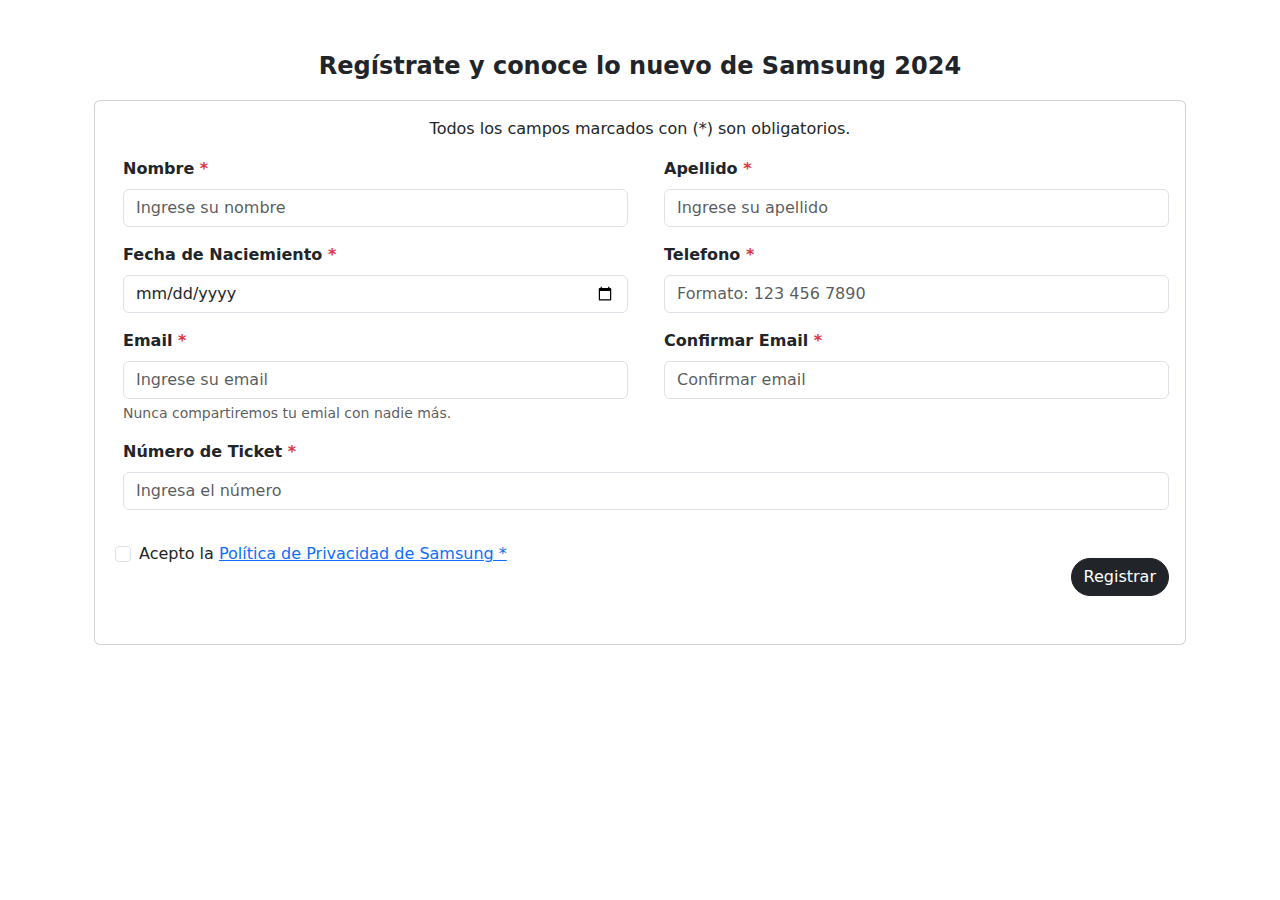
==== index.html @ f29cbb8c "proyecto concuro samsung" ====
<!doctype html>
<html lang="en">
<head>
    <meta charset="utf-8">
    <meta name="viewport" content="width=device-width, initial-scale=1">
    <title>Bootstrap demo</title>
    <link href="https://cdn.jsdelivr.net/npm/bootstrap@5.3.3/dist/css/bootstrap.min.css" rel="stylesheet" integrity="sha384-QWTKZyjpPEjISv5WaRU9OFeRpok6YctnYmDr5pNlyT2bRjXh0JMhjY6hW+ALEwIH" crossorigin="anonymous">
</head>
  <body>
    
    <main>
        <div class="container">
          <div class="row">
            <div class="col-md-12">
              <div class="step-content">
                  <div class="container mt-5 ">
                      <p class="fw-bold fs-4 text-center">Regístrate y conoce lo nuevo de Samsung 2024</p>
                      <div class="alert alert-danger d-flex align-items-center d-none" id="alertDanger" role="alert"></div>
                      <div class="alert alert-dark text-center d-none" id="alert" role="alert">
                        <h4 class="alert-heading">
                          ¡Gracias por
                          registrarte!
                        </h4>
                        <p>
                          Muy pronto disfrutarás cada momento
                          con más WOW.
                        </p>
                        <hr>
                        <p class="mb-0">
                          Recuerda utilizar tu cupón HRWOW24
                          con valor de $1,000 al comprar tu nueva
                          TV QLED I OLED en Preventa.
                        </p>
                      </div>
                      <div class="card" id="cardForm">
                          <div class="card-body">
                              <p class="fw-lighter text-center">Todos los campos marcados con (*) son obligatorios.</p>
                              <div id="loader" class="d-flex justify-content-center align-items-center d-none">
                                <div class="spinner-border text-primary" role="status">
                                  <span class="visually-hidden">Loading...</span>
                                </div>
                              </div>
                              <form class="row needs-validation-register mt-3" novalidate>
                                
                                <div class="col-lg-6 col-md-6 col-sm-12 mb-3 form-check">
                                  <label for="nombre" class="form-label fw-bold">Nombre <b class="text-danger">*</b></label>
                                  <input type="text" class="form-control" id="nombre" name="nombre" required    placeholder="Ingrese su nombre">
                                  <div class="invalid-feedback">
                                      Este campo es obligatorio.
                                  </div>
                                </div>
                                <div class="col-lg-6 col-md-6 col-sm-12 mb-3 form-check">
                                  <label for="nombre" class="form-label fw-bold">Apellido <b class="text-danger">*</b></label>
                                  <input type="text" class="form-control" id="apellido" name="apellido" required   placeholder="Ingrese su apellido">
                                  <div class="invalid-feedback">
                                      Este campo es obligatorio.
                                  </div>
                                </div>
                                <div class="col-lg-6 col-md-6 col-sm-12 mb-3 form-check">
                                  <label for="fecha_nacimiento" class="form-label fw-bold">Fecha de Naciemiento <b class="text-danger">*</b></label>
                                  <input type="date" class="form-control" id="fecha_nacimiento" name="fecha_nacimiento" required  placeholder="Formato: dd/mm/aaaa">
                                  <div class="invalid-feedback">
                                      Este campo es obligatorio.
                                  </div>
                                </div>
                                <div class="col-lg-6 col-md-6 col-sm-12 mb-3 form-check">
                                  <label for="telefono" class="form-label fw-bold">Telefono <b class="text-danger">*</b></label>
                                  <input type="tel" class="form-control" id="telefono" name="telefono"  minlength="10" maxlength="13" placeholder="Formato: 123 456 7890" required>
                                  <div class="invalid-feedback">
                                      Este campo es obligatorio.
                                  </div>
                                </div>
                                <div class="col-lg-6 col-md-6 col-sm-12 mb-3 form-check">
                                  <label for="emial" class="form-label fw-bold">Email <b class="text-danger">*</b></label>
                                  <input type="email" class="form-control" id="email" name="email" aria-describedby="emialHelp" required    placeholder="Ingrese su email">
                                  <div id="emialHelp" class="form-text">Nunca compartiremos tu emial con nadie más.</div>
                                  <div class="invalid-feedback">
                                      Este campo es obligatorio.
                                  </div>
                                </div>
                                <div class="col-lg-6 col-md-6 col-sm-12 mb-3 form-check">
                                  <label for="emial" class="form-label fw-bold">Confirmar Email <b class="text-danger">*</b></label>
                                  <input type="email" class="form-control" id="confirmEmail" name="confirm-email" aria-describedby="emialHelp" required    placeholder="Confirmar email">
                                  <div class="invalid-feedback">
                                      Este campo es obligatorio.
                                  </div>
                                  <div id="emailMismatch" class="invalid-feedback d-none">Los correos electrónicos no coinciden.</div>

                                </div>
                                <div class="col-lg-12 col-md-12 col-sm-12 mb-3 form-check">
                                  <label for="ticket" class="form-label fw-bold">Número de Ticket <b class="text-danger">*</b></label>
                                  <input type="text" class="form-control" id="ticket" name="ticket" aria-describedby="numeroTicket" required  placeholder="Ingresa el número">
                                  <div class="invalid-feedback">
                                      Este campo es obligatorio.
                                  </div>
                                  <div id="emailMismatch" class="invalid-feedback d-none">Los correos electrónicos no coinciden.</div>

                                </div>
                                <!-- <div class="col-lg-12 col-md-12 col-sm-12 mb-3 form-check">
                                  <label for="ticket" class="form-label fw-bold">imagen Ticket <b class="text-danger">*</b></label> <br>
                                  <button class="btn btn-dark">Cargar</button>
                                  <input type="text" class="form-control d-none" id="img-ticket" name="img-ticket" aria-describedby="emialHelp" required >
                                  
                                  <div class="invalid-feedback">
                                      Este campo es obligatorio.
                                  </div>

                                </div> -->
                                <div class="col-lg-12 col-md-12 col-sm-12 m-3 form-check">
                                  <input type="checkbox" class="form-check-input" id="tyc" name="tyc" required    placeholder="">
                                  <label class="form-check-label" for="Terminos&Condiciones">Acepto la <a href="#">Política de Privacidad de Samsung *</a></label>
                                  <div class="invalid-feedback">
                                      Este campo es obligatorio.
                                  </div> 

                                  <button type="button" class="btn btn-dark rounded-pill float-end m-3" id="enviar">Registrar</button>
                                </div>
                                
                              </form>
                          </div>
                      </div>
                  </div>
              </div>
              <!-- Navigation Buttons -->
              <div class="text-center mt-4">
                <button class="btn btn-dark rounded-pill next-step d-none" id="continuar">Continuar</button>
              </div>
            </div>
          </div>
        </div>
      </div>
    </main>
    
    <script src="https://cdn.jsdelivr.net/npm/@popperjs/core@2.11.8/dist/umd/popper.min.js" integrity="sha384-I7E8VVD/ismYTF4hNIPjVp/Zjvgyol6VFvRkX/vR+Vc4jQkC+hVqc2pM8ODewa9r" crossorigin="anonymous"></script>
    <script src="https://cdn.jsdelivr.net/npm/bootstrap@5.3.3/dist/js/bootstrap.min.js" integrity="sha384-0pUGZvbkm6XF6gxjEnlmuGrJXVbNuzT9qBBavbLwCsOGabYfZo0T0to5eqruptLy" crossorigin="anonymous"></script>

</body>
<script>
    document.addEventListener("DOMContentLoaded", () => {
      
        let etapaSession = localStorage.getItem("etapa");
        
        let enviar = document.querySelector("#enviar");
        let continuar = document.querySelector("#continuar");
        let loader = document.querySelector("#loader");
        let alert = document.querySelector("#alert");
        let alertDanger = document.querySelector("#alertDanger");
        let cardForm = document.querySelector("#cardForm");
        let entrar = document.querySelector("#entrar");
        let updateUrl = false; 
        let ticket = document.querySelector("#ticket");
    
        const emailInput = document.getElementById('email');
        const confirmEmailInput = document.getElementById('confirmEmail');
        const emailMismatchMessage = document.getElementById('emailMismatch');

        let idCliente = localStorage.getItem("cliente");
        let etapa = localStorage.getItem("etapa");

        if(idCliente === null){

          localStorage.setItem("etapa", 0);

        }

        if(localStorage.getItem("etapa") == 0){
          cardForm.classList.remove('d-none')
          alert.classList.add('d-none')
        }else{
          cardForm.classList.add('d-none')
          alert.classList.remove('d-none')
          continuar.classList.remove('d-none')

        }

    
        confirmEmailInput.addEventListener('input', function () {
        if (emailInput.value !== confirmEmailInput.value) {
                emailMismatchMessage.classList.remove('d-none');
                confirmEmailInput.setCustomValidity('Los correos electrónicos no coinciden');
            } else {
                emailMismatchMessage.classList.add('d-none');
                confirmEmailInput.setCustomValidity('');
            }
        });
    
          
        const getEtapa = async (ticket) => {
            try {
                let formData = new FormData();
                formData.append("ticket", ticket);
                const response = await fetch('http://localhost/API_Concurso/ticket', {
                    method: 'POST',
                    body: formData
                });
                if (!response.ok) {
                    throw new Error('Error en la solicitud: ' + response.status);
                }
                const responseData = await response.json();
                if (!responseData || !responseData.data) {
                    throw new Error('Respuesta inesperada del servidor');
                }
                localStorage.setItem("cliente", responseData.data.id);
                localStorage.setItem("etapa", responseData.data.etapa);
                return true;
            } catch (error) {
                console.error('Error en la función getEtapa:', error);
                return false;
            }
        }

        continuar.onclick = () => window.location.href = './caso1.html'

        enviar.onclick = async (event) => {
              event.preventDefault()
              event.stopPropagation()
    
              loader.classList.remove('d-none')
              enviar.setAttribute('disabled', 'disabled')
    
              const form = document.querySelector('.needs-validation-register');
              if (!form.checkValidity()) {
                  form.classList.add('was-validated');
                  loader.classList.add('d-none')
                  enviar.removeAttribute('disabled');
    
                  return;
              }
              
              try {
                const exito = await getEtapa(ticket.value);
                if (exito) {
                    updateUrl = true;
                } else {
                  let formData = new FormData(form);
                  formData.append("etapa", 1)
                  const response = await fetch('http://localhost/API_Concurso/usuarios', {
                      method: 'POST',
                      body: formData,
                  });
                  if(response.ok){
                    const responseData = await response.json();
                    updateUrl = true;
                    localStorage.setItem("cliente", responseData.last_insert_id);
                    localStorage.setItem("etapa", 1);
                    console.log(responseData)
  
                  }else{
                    updateUrl = false;
      
                    alertDanger.classList.remove('d-none')
                    alertDanger.innerHTML = `<b>¡Oops! Tuvimos un error al tratar de registrar los datos </b>`
                  }
                }
                  
                
              } catch (error) {
                console.error(error)
              }finally{
                if(updateUrl){
                  continuar.classList.remove('d-none')
                  alert.classList.remove('d-none')
                  cardForm.classList.add('d-none')
                }else{
                  loader.classList.add('d-none')
                  enviar.removeAttribute('disabled');
    
                }
              }
        };

      
    });

  
</script>

</html>
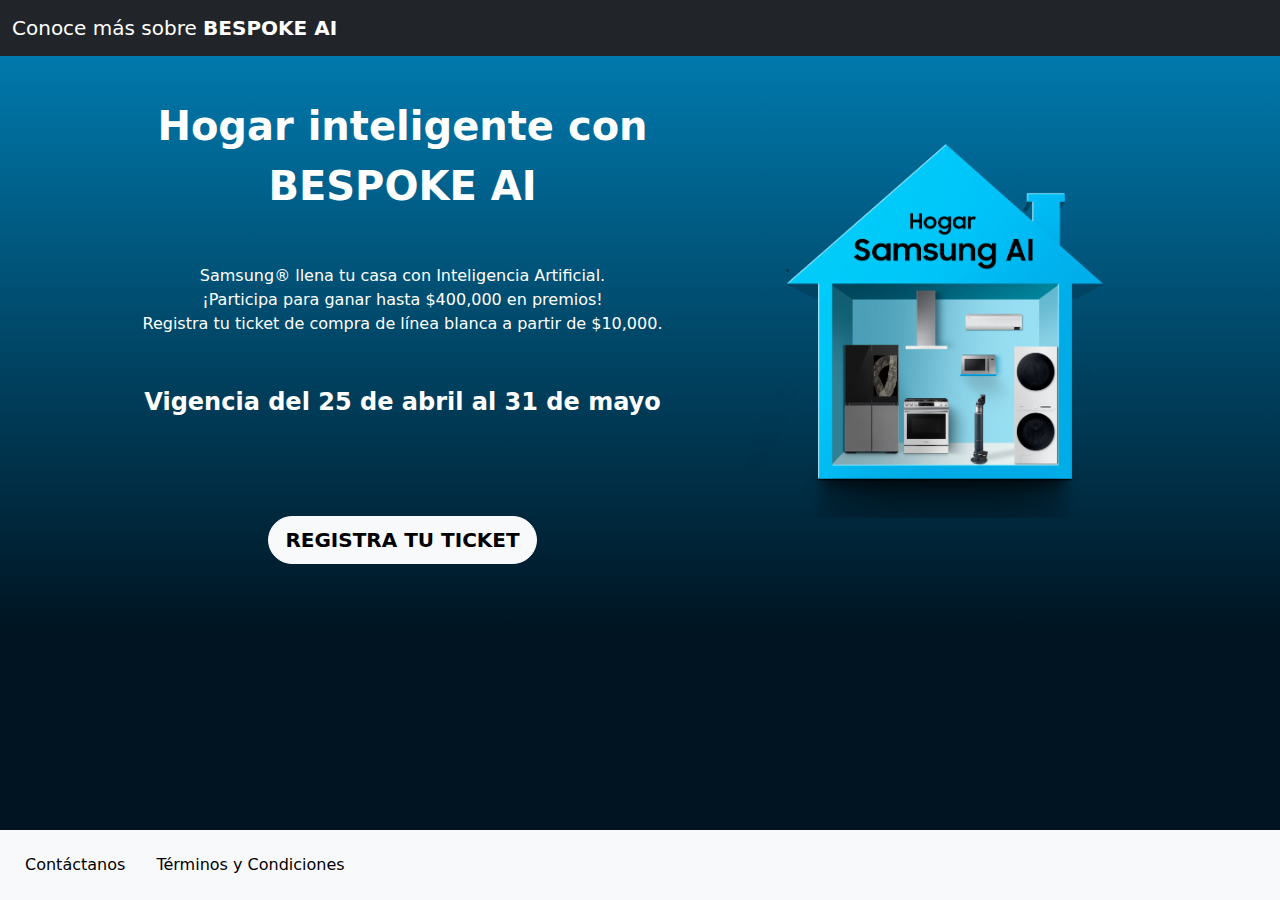
==== commit 777ab987: "se adapta a estilo samsung" ====
--- a/index.html
+++ b/index.html
@@ -5,274 +5,51 @@
     <meta name="viewport" content="width=device-width, initial-scale=1">
     <title>Bootstrap demo</title>
     <link href="https://cdn.jsdelivr.net/npm/bootstrap@5.3.3/dist/css/bootstrap.min.css" rel="stylesheet" integrity="sha384-QWTKZyjpPEjISv5WaRU9OFeRpok6YctnYmDr5pNlyT2bRjXh0JMhjY6hW+ALEwIH" crossorigin="anonymous">
+    <link rel="stylesheet" href="styles.css">
+    
 </head>
   <body>
-    
-    <main>
-        <div class="container">
-          <div class="row">
-            <div class="col-md-12">
-              <div class="step-content">
-                  <div class="container mt-5 ">
-                      <p class="fw-bold fs-4 text-center">Regístrate y conoce lo nuevo de Samsung 2024</p>
-                      <div class="alert alert-danger d-flex align-items-center d-none" id="alertDanger" role="alert"></div>
-                      <div class="alert alert-dark text-center d-none" id="alert" role="alert">
-                        <h4 class="alert-heading">
-                          ¡Gracias por
-                          registrarte!
-                        </h4>
-                        <p>
-                          Muy pronto disfrutarás cada momento
-                          con más WOW.
-                        </p>
-                        <hr>
-                        <p class="mb-0">
-                          Recuerda utilizar tu cupón HRWOW24
-                          con valor de $1,000 al comprar tu nueva
-                          TV QLED I OLED en Preventa.
-                        </p>
-                      </div>
-                      <div class="card" id="cardForm">
-                          <div class="card-body">
-                              <p class="fw-lighter text-center">Todos los campos marcados con (*) son obligatorios.</p>
-                              <div id="loader" class="d-flex justify-content-center align-items-center d-none">
-                                <div class="spinner-border text-primary" role="status">
-                                  <span class="visually-hidden">Loading...</span>
-                                </div>
-                              </div>
-                              <form class="row needs-validation-register mt-3" novalidate>
-                                
-                                <div class="col-lg-6 col-md-6 col-sm-12 mb-3 form-check">
-                                  <label for="nombre" class="form-label fw-bold">Nombre <b class="text-danger">*</b></label>
-                                  <input type="text" class="form-control" id="nombre" name="nombre" required    placeholder="Ingrese su nombre">
-                                  <div class="invalid-feedback">
-                                      Este campo es obligatorio.
-                                  </div>
-                                </div>
-                                <div class="col-lg-6 col-md-6 col-sm-12 mb-3 form-check">
-                                  <label for="nombre" class="form-label fw-bold">Apellido <b class="text-danger">*</b></label>
-                                  <input type="text" class="form-control" id="apellido" name="apellido" required   placeholder="Ingrese su apellido">
-                                  <div class="invalid-feedback">
-                                      Este campo es obligatorio.
-                                  </div>
-                                </div>
-                                <div class="col-lg-6 col-md-6 col-sm-12 mb-3 form-check">
-                                  <label for="fecha_nacimiento" class="form-label fw-bold">Fecha de Naciemiento <b class="text-danger">*</b></label>
-                                  <input type="date" class="form-control" id="fecha_nacimiento" name="fecha_nacimiento" required  placeholder="Formato: dd/mm/aaaa">
-                                  <div class="invalid-feedback">
-                                      Este campo es obligatorio.
-                                  </div>
-                                </div>
-                                <div class="col-lg-6 col-md-6 col-sm-12 mb-3 form-check">
-                                  <label for="telefono" class="form-label fw-bold">Telefono <b class="text-danger">*</b></label>
-                                  <input type="tel" class="form-control" id="telefono" name="telefono"  minlength="10" maxlength="13" placeholder="Formato: 123 456 7890" required>
-                                  <div class="invalid-feedback">
-                                      Este campo es obligatorio.
-                                  </div>
-                                </div>
-                                <div class="col-lg-6 col-md-6 col-sm-12 mb-3 form-check">
-                                  <label for="emial" class="form-label fw-bold">Email <b class="text-danger">*</b></label>
-                                  <input type="email" class="form-control" id="email" name="email" aria-describedby="emialHelp" required    placeholder="Ingrese su email">
-                                  <div id="emialHelp" class="form-text">Nunca compartiremos tu emial con nadie más.</div>
-                                  <div class="invalid-feedback">
-                                      Este campo es obligatorio.
-                                  </div>
-                                </div>
-                                <div class="col-lg-6 col-md-6 col-sm-12 mb-3 form-check">
-                                  <label for="emial" class="form-label fw-bold">Confirmar Email <b class="text-danger">*</b></label>
-                                  <input type="email" class="form-control" id="confirmEmail" name="confirm-email" aria-describedby="emialHelp" required    placeholder="Confirmar email">
-                                  <div class="invalid-feedback">
-                                      Este campo es obligatorio.
-                                  </div>
-                                  <div id="emailMismatch" class="invalid-feedback d-none">Los correos electrónicos no coinciden.</div>
-
-                                </div>
-                                <div class="col-lg-12 col-md-12 col-sm-12 mb-3 form-check">
-                                  <label for="ticket" class="form-label fw-bold">Número de Ticket <b class="text-danger">*</b></label>
-                                  <input type="text" class="form-control" id="ticket" name="ticket" aria-describedby="numeroTicket" required  placeholder="Ingresa el número">
-                                  <div class="invalid-feedback">
-                                      Este campo es obligatorio.
-                                  </div>
-                                  <div id="emailMismatch" class="invalid-feedback d-none">Los correos electrónicos no coinciden.</div>
-
-                                </div>
-                                <!-- <div class="col-lg-12 col-md-12 col-sm-12 mb-3 form-check">
-                                  <label for="ticket" class="form-label fw-bold">imagen Ticket <b class="text-danger">*</b></label> <br>
-                                  <button class="btn btn-dark">Cargar</button>
-                                  <input type="text" class="form-control d-none" id="img-ticket" name="img-ticket" aria-describedby="emialHelp" required >
-                                  
-                                  <div class="invalid-feedback">
-                                      Este campo es obligatorio.
-                                  </div>
-
-                                </div> -->
-                                <div class="col-lg-12 col-md-12 col-sm-12 m-3 form-check">
-                                  <input type="checkbox" class="form-check-input" id="tyc" name="tyc" required    placeholder="">
-                                  <label class="form-check-label" for="Terminos&Condiciones">Acepto la <a href="#">Política de Privacidad de Samsung *</a></label>
-                                  <div class="invalid-feedback">
-                                      Este campo es obligatorio.
-                                  </div> 
-
-                                  <button type="button" class="btn btn-dark rounded-pill float-end m-3" id="enviar">Registrar</button>
-                                </div>
-                                
-                              </form>
-                          </div>
-                      </div>
-                  </div>
-              </div>
-              <!-- Navigation Buttons -->
-              <div class="text-center mt-4">
-                <button class="btn btn-dark rounded-pill next-step d-none" id="continuar">Continuar</button>
-              </div>
-            </div>
+    <nav class="navbar navbar-dark bg-dark fixed-top">
+      <div class="container-fluid">
+        <a class="navbar-brand" href="#">Conoce más sobre <strong>BESPOKE AI</strong></a>
+      </div>
+    </nav>
+    <div class="degradado mt-5">
+      <div class="container mt-5">
+        <div class="row">
+          <div class="col-lg-7 col-md-6 col-sm-12 text-center">
+            <p class="text-white fs-1 fw-bolder">Hogar inteligente con BESPOKE AI</p>
+            <p class="text-white mt-5 mb-5">
+              Samsung® llena tu casa con Inteligencia Artificial.
+              <br>¡Participa para ganar hasta $400,000 en premios!
+              <br>Registra tu ticket de compra de línea blanca 
+              a partir de $10,000. 
+            </p>
+            <p class="fw-bold fs-4 text-white mb-5 mt-5">
+              Vigencia del 25 de abril al 31 de mayo
+            </p>
+            <a href="./registro.html" class="btn btn-light btn-lg mt-5 rounded-pill fw-bolder">REGISTRA TU TICKET</a>
+          </div>
+          <div class="col-lg-4 col-md-6 col-sm-12 mt-5 text-center">
+            <picture>
+              <source media="(min-width: 768px)" srcset="./assets/imgCasa_desk.png">
+              <img src="./assets/imgCasa_mob.png" class="img-fluid" alt="Samsung AI">
+            </picture>
           </div>
         </div>
       </div>
-    </main>
-    
+      <nav class="navbar bg-light fixed-bottom">
+        <div class="container-fluid">
+          <span class="navbar-text">
+            <button class="btn btn-light">Contáctanos</button>
+            <button class="btn btn-light">Términos y Condiciones</button>
+          </span>
+        </div>
+      </nav>
+    </div>
     <script src="https://cdn.jsdelivr.net/npm/@popperjs/core@2.11.8/dist/umd/popper.min.js" integrity="sha384-I7E8VVD/ismYTF4hNIPjVp/Zjvgyol6VFvRkX/vR+Vc4jQkC+hVqc2pM8ODewa9r" crossorigin="anonymous"></script>
     <script src="https://cdn.jsdelivr.net/npm/bootstrap@5.3.3/dist/js/bootstrap.min.js" integrity="sha384-0pUGZvbkm6XF6gxjEnlmuGrJXVbNuzT9qBBavbLwCsOGabYfZo0T0to5eqruptLy" crossorigin="anonymous"></script>
 
 </body>
-<script>
-    document.addEventListener("DOMContentLoaded", () => {
-      
-        let etapaSession = localStorage.getItem("etapa");
-        
-        let enviar = document.querySelector("#enviar");
-        let continuar = document.querySelector("#continuar");
-        let loader = document.querySelector("#loader");
-        let alert = document.querySelector("#alert");
-        let alertDanger = document.querySelector("#alertDanger");
-        let cardForm = document.querySelector("#cardForm");
-        let entrar = document.querySelector("#entrar");
-        let updateUrl = false; 
-        let ticket = document.querySelector("#ticket");
-    
-        const emailInput = document.getElementById('email');
-        const confirmEmailInput = document.getElementById('confirmEmail');
-        const emailMismatchMessage = document.getElementById('emailMismatch');
-
-        let idCliente = localStorage.getItem("cliente");
-        let etapa = localStorage.getItem("etapa");
-
-        if(idCliente === null){
-
-          localStorage.setItem("etapa", 0);
-
-        }
-
-        if(localStorage.getItem("etapa") == 0){
-          cardForm.classList.remove('d-none')
-          alert.classList.add('d-none')
-        }else{
-          cardForm.classList.add('d-none')
-          alert.classList.remove('d-none')
-          continuar.classList.remove('d-none')
-
-        }
-
-    
-        confirmEmailInput.addEventListener('input', function () {
-        if (emailInput.value !== confirmEmailInput.value) {
-                emailMismatchMessage.classList.remove('d-none');
-                confirmEmailInput.setCustomValidity('Los correos electrónicos no coinciden');
-            } else {
-                emailMismatchMessage.classList.add('d-none');
-                confirmEmailInput.setCustomValidity('');
-            }
-        });
-    
-          
-        const getEtapa = async (ticket) => {
-            try {
-                let formData = new FormData();
-                formData.append("ticket", ticket);
-                const response = await fetch('http://localhost/API_Concurso/ticket', {
-                    method: 'POST',
-                    body: formData
-                });
-                if (!response.ok) {
-                    throw new Error('Error en la solicitud: ' + response.status);
-                }
-                const responseData = await response.json();
-                if (!responseData || !responseData.data) {
-                    throw new Error('Respuesta inesperada del servidor');
-                }
-                localStorage.setItem("cliente", responseData.data.id);
-                localStorage.setItem("etapa", responseData.data.etapa);
-                return true;
-            } catch (error) {
-                console.error('Error en la función getEtapa:', error);
-                return false;
-            }
-        }
-
-        continuar.onclick = () => window.location.href = './caso1.html'
-
-        enviar.onclick = async (event) => {
-              event.preventDefault()
-              event.stopPropagation()
-    
-              loader.classList.remove('d-none')
-              enviar.setAttribute('disabled', 'disabled')
-    
-              const form = document.querySelector('.needs-validation-register');
-              if (!form.checkValidity()) {
-                  form.classList.add('was-validated');
-                  loader.classList.add('d-none')
-                  enviar.removeAttribute('disabled');
-    
-                  return;
-              }
-              
-              try {
-                const exito = await getEtapa(ticket.value);
-                if (exito) {
-                    updateUrl = true;
-                } else {
-                  let formData = new FormData(form);
-                  formData.append("etapa", 1)
-                  const response = await fetch('http://localhost/API_Concurso/usuarios', {
-                      method: 'POST',
-                      body: formData,
-                  });
-                  if(response.ok){
-                    const responseData = await response.json();
-                    updateUrl = true;
-                    localStorage.setItem("cliente", responseData.last_insert_id);
-                    localStorage.setItem("etapa", 1);
-                    console.log(responseData)
-  
-                  }else{
-                    updateUrl = false;
-      
-                    alertDanger.classList.remove('d-none')
-                    alertDanger.innerHTML = `<b>¡Oops! Tuvimos un error al tratar de registrar los datos </b>`
-                  }
-                }
-                  
-                
-              } catch (error) {
-                console.error(error)
-              }finally{
-                if(updateUrl){
-                  continuar.classList.remove('d-none')
-                  alert.classList.remove('d-none')
-                  cardForm.classList.add('d-none')
-                }else{
-                  loader.classList.add('d-none')
-                  enviar.removeAttribute('disabled');
-    
-                }
-              }
-        };
-
-      
-    });
-
-  
-</script>
 
 </html>--- a/styles.css
+++ b/styles.css
@@ -0,0 +1,16 @@
+body {
+    margin: 0;
+    padding: 0;
+}
+
+.degradado {
+    position: fixed;
+    top: 0;
+    left: 0;
+    width: 100vw; 
+    height: 100vh; 
+    background: rgb(0,20,33); 
+    background: linear-gradient(0deg, rgba(0,20,33,1) 35%, rgba(0,122,174,1) 100%);
+    z-index: -1; 
+    overflow: auto;
+}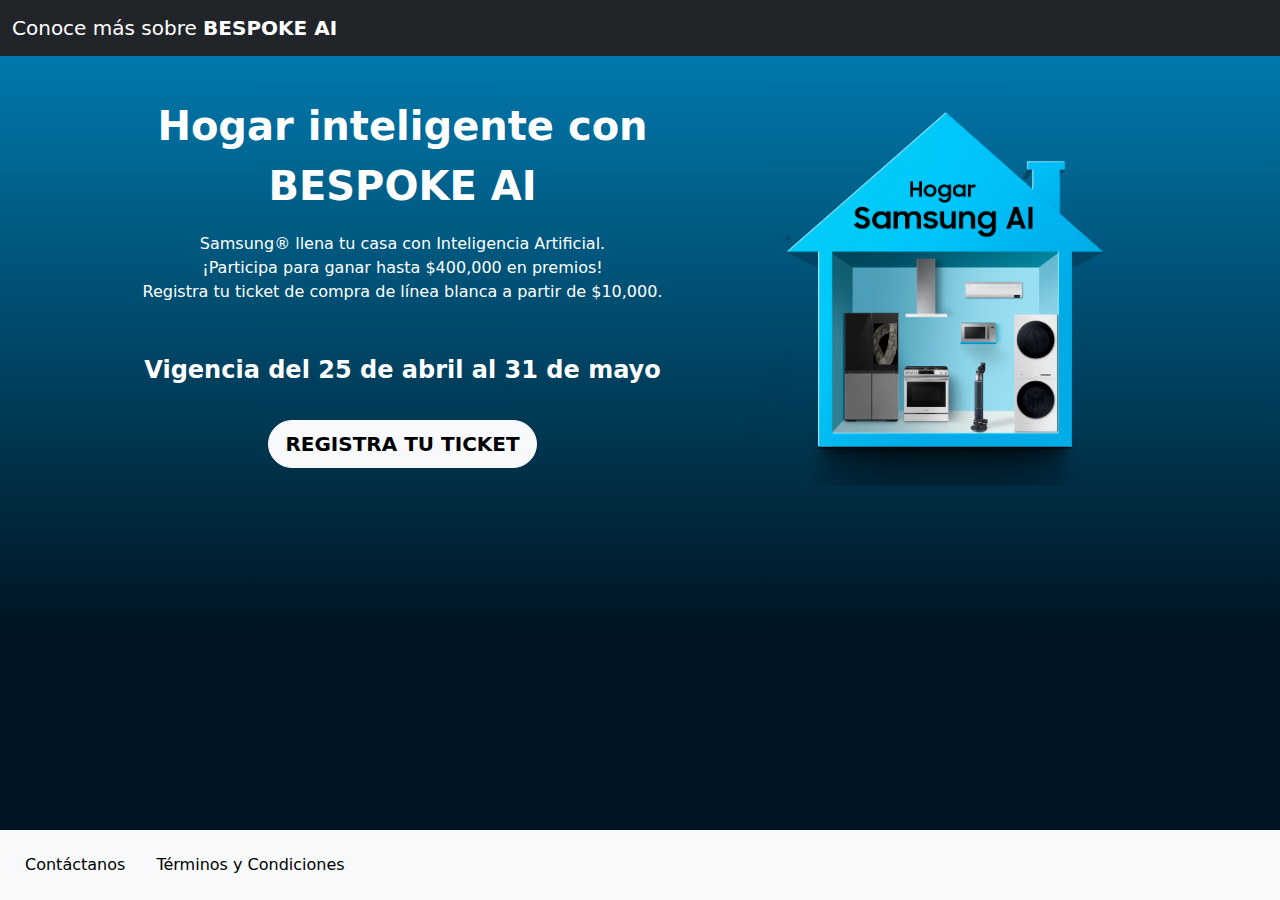
==== commit bffbba0f: "se validan acciones" ====
--- a/index.html
+++ b/index.html
@@ -3,7 +3,7 @@
 <head>
     <meta charset="utf-8">
     <meta name="viewport" content="width=device-width, initial-scale=1">
-    <title>Bootstrap demo</title>
+    <title>Llena tu casa de Samsung AI | Samsung México</title>
     <link href="https://cdn.jsdelivr.net/npm/bootstrap@5.3.3/dist/css/bootstrap.min.css" rel="stylesheet" integrity="sha384-QWTKZyjpPEjISv5WaRU9OFeRpok6YctnYmDr5pNlyT2bRjXh0JMhjY6hW+ALEwIH" crossorigin="anonymous">
     <link rel="stylesheet" href="styles.css">
     
@@ -11,7 +11,7 @@
   <body>
     <nav class="navbar navbar-dark bg-dark fixed-top">
       <div class="container-fluid">
-        <a class="navbar-brand" href="#">Conoce más sobre <strong>BESPOKE AI</strong></a>
+        <a class="navbar-brand" href="https://www.samsung.com/mx/home-appliances/bespoke-home/">Conoce más sobre <strong>BESPOKE AI</strong></a>
       </div>
     </nav>
     <div class="degradado mt-5">
@@ -19,18 +19,18 @@
         <div class="row">
           <div class="col-lg-7 col-md-6 col-sm-12 text-center">
             <p class="text-white fs-1 fw-bolder">Hogar inteligente con BESPOKE AI</p>
-            <p class="text-white mt-5 mb-5">
+            <p class="text-white mt-2 mb-5">
               Samsung® llena tu casa con Inteligencia Artificial.
               <br>¡Participa para ganar hasta $400,000 en premios!
               <br>Registra tu ticket de compra de línea blanca 
               a partir de $10,000. 
             </p>
-            <p class="fw-bold fs-4 text-white mb-5 mt-5">
+            <p class="fw-bold fs-4 text-white mt-3">
               Vigencia del 25 de abril al 31 de mayo
             </p>
-            <a href="./registro.html" class="btn btn-light btn-lg mt-5 rounded-pill fw-bolder">REGISTRA TU TICKET</a>
+            <a href="./registro.html" class="btn btn-light btn-lg mt-3 rounded-pill fw-bolder">REGISTRA TU TICKET</a>
           </div>
-          <div class="col-lg-4 col-md-6 col-sm-12 mt-5 text-center">
+          <div class="col-lg-4 col-md-6 col-sm-12 mt-3 text-center">
             <picture>
               <source media="(min-width: 768px)" srcset="./assets/imgCasa_desk.png">
               <img src="./assets/imgCasa_mob.png" class="img-fluid" alt="Samsung AI">
@@ -41,8 +41,8 @@
       <nav class="navbar bg-light fixed-bottom">
         <div class="container-fluid">
           <span class="navbar-text">
-            <button class="btn btn-light">Contáctanos</button>
-            <button class="btn btn-light">Términos y Condiciones</button>
+            <a href="tel:8007267864" class="btn btn-light">Contáctanos</a>
+            <a href="./terminos_y_condiciones.html" class="btn btn-light">Términos y Condiciones</a>
           </span>
         </div>
       </nav>
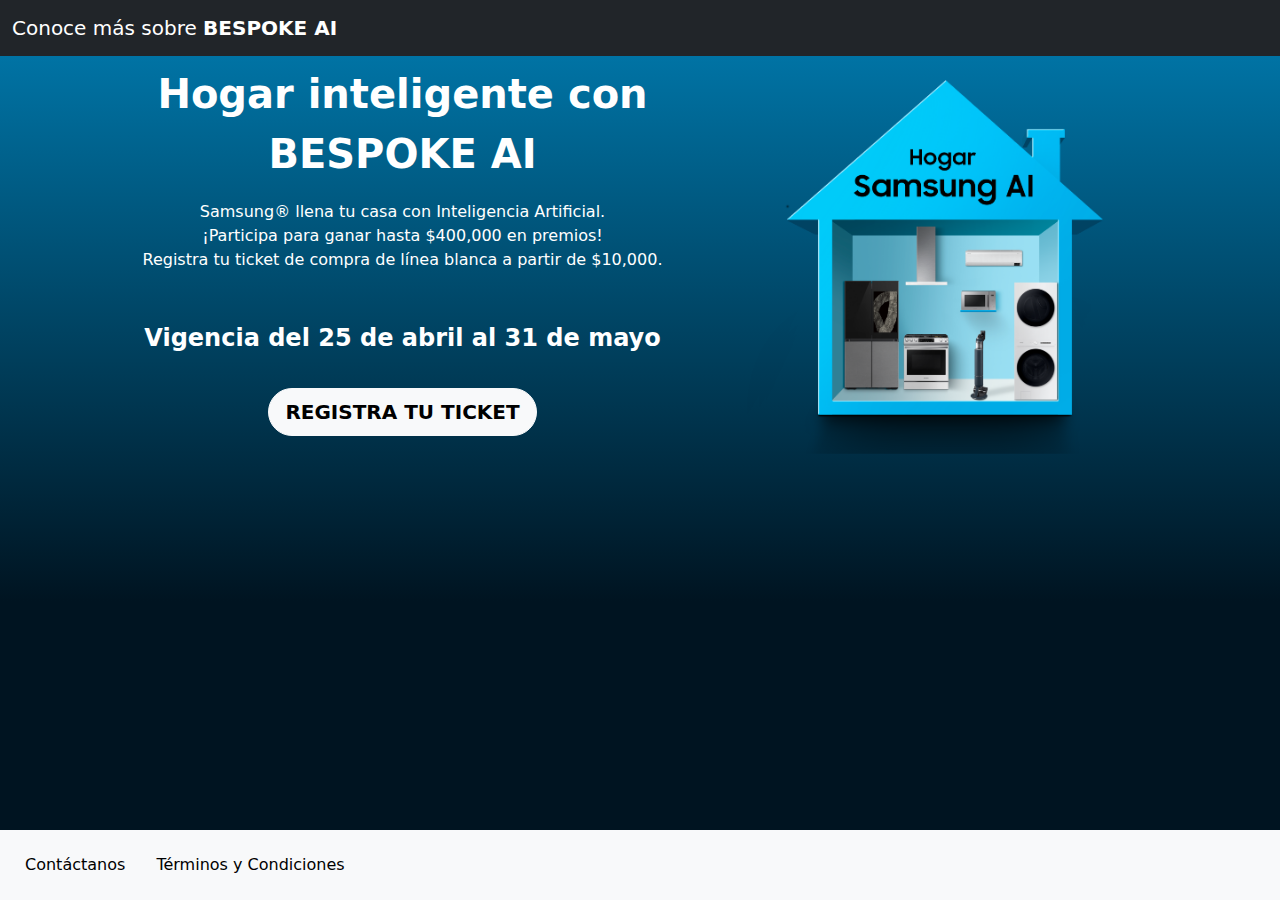
==== commit 5e59aa6a: "solucion cargado de imagenes al buket" ====
--- a/index.html
+++ b/index.html
@@ -11,10 +11,10 @@
   <body>
     <nav class="navbar navbar-dark bg-dark fixed-top">
       <div class="container-fluid">
-        <a class="navbar-brand" href="https://www.samsung.com/mx/home-appliances/bespoke-home/">Conoce más sobre <strong>BESPOKE AI</strong></a>
+        <a class="navbar-brand" href="https://www.samsung.com/mx/home-appliances/bespoke-home/" target="_blank">Conoce más sobre <strong>BESPOKE AI</strong></a>
       </div>
     </nav>
-    <div class="degradado mt-5">
+    <div class="degradado_index mt-3 mb-5">
       <div class="container mt-5">
         <div class="row">
           <div class="col-lg-7 col-md-6 col-sm-12 text-center">
@@ -30,26 +30,37 @@
             </p>
             <a href="./registro.html" class="btn btn-light btn-lg mt-3 rounded-pill fw-bolder">REGISTRA TU TICKET</a>
           </div>
-          <div class="col-lg-4 col-md-6 col-sm-12 mt-3 text-center">
+          <div class="col-lg-4 col-md-6 col-sm-12 mt-3 mb-5 text-center">
             <picture>
               <source media="(min-width: 768px)" srcset="./assets/imgCasa_desk.png">
               <img src="./assets/imgCasa_mob.png" class="img-fluid" alt="Samsung AI">
             </picture>
           </div>
         </div>
+        
       </div>
-      <nav class="navbar bg-light fixed-bottom">
-        <div class="container-fluid">
-          <span class="navbar-text">
-            <a href="tel:8007267864" class="btn btn-light">Contáctanos</a>
-            <a href="./terminos_y_condiciones.html" class="btn btn-light">Términos y Condiciones</a>
-          </span>
-        </div>
-      </nav>
     </div>
+    <nav class="navbar bg-light fixed-bottom">
+      <div class="container-fluid">
+        <span class="navbar-text">
+          <a href="tel:8007267864" class="btn btn-light">Contáctanos</a>
+          <a href="./terminos_y_condiciones.html" class="btn btn-light">Términos y Condiciones</a>
+        </span>
+      </div>
+    </nav>
     <script src="https://cdn.jsdelivr.net/npm/@popperjs/core@2.11.8/dist/umd/popper.min.js" integrity="sha384-I7E8VVD/ismYTF4hNIPjVp/Zjvgyol6VFvRkX/vR+Vc4jQkC+hVqc2pM8ODewa9r" crossorigin="anonymous"></script>
     <script src="https://cdn.jsdelivr.net/npm/bootstrap@5.3.3/dist/js/bootstrap.min.js" integrity="sha384-0pUGZvbkm6XF6gxjEnlmuGrJXVbNuzT9qBBavbLwCsOGabYfZo0T0to5eqruptLy" crossorigin="anonymous"></script>
+    <script async src="https://www.googletagmanager.com/gtag/js?id=G-1TPN8XZT9T"></script>
+    <script>
+        window.dataLayer = window.dataLayer || [];
+        function gtag(){dataLayer.push(arguments);}
+        gtag('js', new Date());
 
+        gtag('config', 'G-1TPN8XZT9T');
+
+        // sessionStorage.setItem("cliente", null);
+        // sessionStorage.setItem("etapa", null);
+    </script>
 </body>
 
 </html>--- a/styles.css
+++ b/styles.css
@@ -8,6 +8,19 @@
     top: 0;
     left: 0;
     width: 100vw; 
+    height: 90vh; 
+    background: rgb(0,20,33); 
+    background: linear-gradient(0deg, rgba(0,20,33,1) 35%, rgba(0,122,174,1) 100%);
+    z-index: -1; 
+    overflow: auto;
+}
+
+
+.degradado_index {
+    position: fixed;
+    top: 0;
+    left: 0;
+    width: 100vw; 
     height: 100vh; 
     background: rgb(0,20,33); 
     background: linear-gradient(0deg, rgba(0,20,33,1) 35%, rgba(0,122,174,1) 100%);
